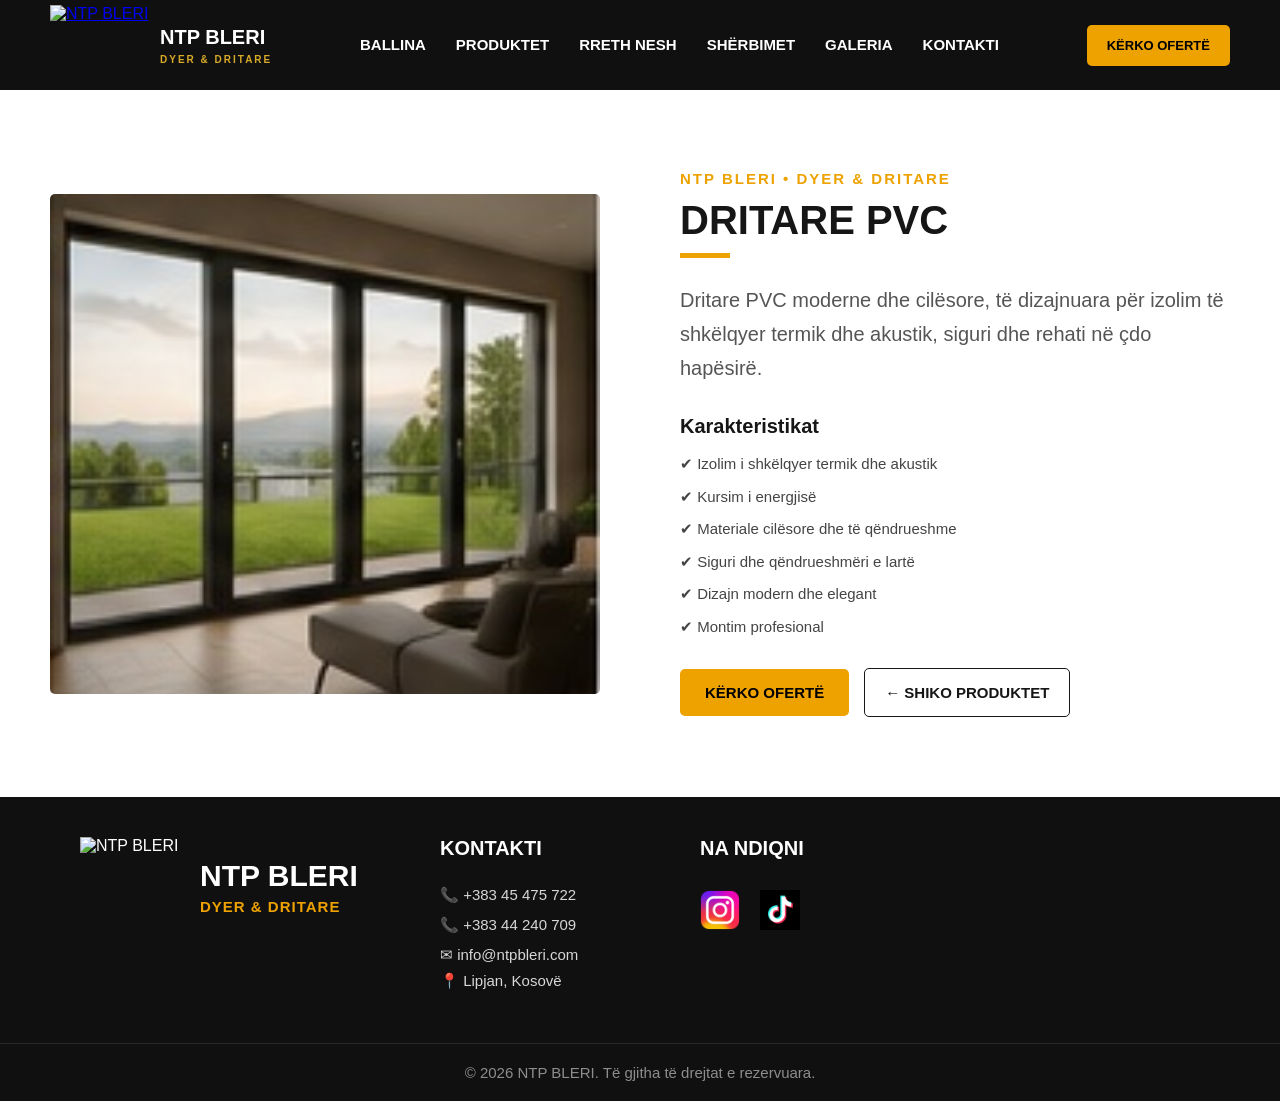
==== dritare-pvc.html @ d69d6bba "Perfundim i produkteve" ====
<!DOCTYPE html>
<html lang="en">
<head>
    <meta charset="UTF-8">
    <link rel="stylesheet" href="dritare-pvc.css">
    <meta name="viewport" content="width=device-width, initial-scale=1.0">
    <title>Dritare PVC</title>
</head>
<body>

    <header>

        <div class="brand">
            <a href="#section-2">
                <img src="images/logo.png" class="logo" alt="NTP BLERI">
            </a>
            <div class="brand-text">
                <h1>NTP BLERI</h1>
                <h2>DYER & DRITARE</h2>
            </div>
        </div>

        <nav>
            <ul> 
                <li><a href ="index.html#section-2">BALLINA</a></li>
                <li><a href ="index.html#section-4">PRODUKTET</a></li>
                <li><a href ="index.html#section-5">RRETH NESH</a></li>
                <li><a href ="index.html#section-6">SHËRBIMET</a></li>
                <li><a href ="index.html#section-7">GALERIA</a></li>
                <li><a href ="index.html#footer">KONTAKTI</a></li>
            </ul>
        </nav>

        <a href="oferte.html" class="buton">KËRKO OFERTË</a>
                
    </header>

    <main class="product-detail">
        <div class="product-detail-image">
            <img src="images/dritare-pvc.jpeg" alt="Dritare PVC">
        </div>

        <div class="product-detail-text">
            <span class="product-category">NTP BLERI • DYER & DRITARE</span>
            <h1>DRITARE PVC</h1>

            <div class="product-line"></div>
            <p class="product-intro">
                Dritare PVC moderne dhe cilësore, të dizajnuara për
                izolim të shkëlqyer termik dhe akustik, siguri dhe
                rehati në çdo hapësirë.
            </p>
            <h2>Karakteristikat</h2>
            <ul>
                <li>✔ Izolim i shkëlqyer termik dhe akustik</li>
                <li>✔ Kursim i energjisë</li>
                <li>✔ Materiale cilësore dhe të qëndrueshme</li>
                <li>✔ Siguri dhe qëndrueshmëri e lartë</li>
                <li>✔ Dizajn modern dhe elegant</li>
                <li>✔ Montim profesional</li>
            </ul>
            <div class="product-actions">
                <a href="oferte.html" class="main-button">KËRKO OFERTË</a>
                <a href="produktet.html" class="back-button"> ← SHIKO PRODUKTET</a>
            </div>

        </div>
    </main>

    <footer id="footer">
        <div class="footer-container">
            <div class="footer-logo">
                <img src="images/logo.png" alt="NTP BLERI">
                <div class="footer-text">
                    <h2>NTP BLERI</h2>
                    <p>DYER & DRITARE</p>
                </div>
            </div>

            <div class="footer-column">
                <h3>KONTAKTI</h3>
                <a href="tel:+383 45 475 722">📞 +383 45 475 722</a>
                <a href="tel:+383 44 240 709">📞 +383 44 240 709</a>
                <a href="mailto:info@ntpbleri.com">✉  info@ntpbleri.com</a>
                <p>📍 Lipjan, Kosovë</p>
            </div>

            <div class="footer-column">
                <h3>NA NDIQNI</h3>
                <div class="social-icon">
                    <a href="https://www.instagram.com/ntpbleri?stkn=cW5sejU4azNnOTBm" target="_blank" aria-label="Instagram">
                        <img src="images/instagram.png" alt="Instagram">
                    </a>
                    <a href="https://www.tiktok.com/@bleriplast0" target="_blank"  aria-label="TikTok">
                        <img src="images/tiktok.webp" alt="TikTok">
                    </a>
                </div>

            </div>
        </div>

        <div class="copyright">
            © 2026 NTP BLERI. Të gjitha të drejtat e rezervuara.
        </div>

    </footer>


    
</body>
</html>
---- dritare-pvc.css ----
*{
    margin: 0;
    padding: 0;
    box-sizing: border-box;
}

body{
    width: 100%;
    font-family:sans-serif;
    background-color: white;
}

header{
    width: 100%;
    height: 90px;
    background-color: rgb(16, 16, 16);
    padding: 0 50px;
    display: flex;
    justify-content: space-between;
    align-items: center;
}

.brand{
    display: flex;
    align-items: center;
    gap: 10px;
}

.brand-text{
    display: flex;
    flex-direction: column;
    gap: 5px;
}

.brand-text h1{
    color:white;
    font-size: 20px;
    margin: 0;
}

.brand-text h2{
    color: #d9a928;
    font-size: 10px;
    letter-spacing: 2px;
    margin: 0;
}

.logo{
    width: 100px;
    height: 80px;
    display: block;
}

nav ul{
    display: flex;
    align-items:center;
    list-style:none;
    gap: 30px;
}

nav ul li a{
    color:white;
    text-decoration: none;
    font-size: 15px;
    font-weight: 600;
}

nav ul li a:hover{
    color: #d9a928;
}

.buton{
    display: inline-block;
    background-color: #eda200;
    text-decoration: none;
    color: black;
    border: none;
    padding: 13px 20px;
    font-size: 13px;
    font-weight: bold;
    cursor: pointer;
    border-radius: 5px;
}

.buton:hover{
    background-color: #d9a928;
}

.product-detail{
    max-width: 1500px;
    margin: 0 auto;
    min-height: 600px;
    padding: 80px 50px;
    display: flex;
    align-items: center;
    justify-content: space-between;
    gap: 80px;
}

.product-detail-image{
    width: 50%;
}

.product-detail-image img{
    width: 100%;
    height: 500px;
    object-fit: cover;
    display: block;
    border-radius: 5px;
}

.product-detail-text{
    width: 50%;
}

.product-category{
    color: #eda200;
    font-size: 15px;
    font-weight: bold;
    letter-spacing: 2px;
}

.product-detail-text h1{
    color: #161616;
    font-size: 40px;
    font-weight: 700;
    margin: 10px 0;
}

.product-line{
    width: 50px;
    height: 5px;
    background-color: #eda200;
    margin-bottom: 25px;
}

.product-intro{
    color: #555;
    font-size: 20px;
    line-height: 1.7;
    margin-bottom: 30px;
}

.product-detail-text h2{
    color: #161616;
    font-size: 20px;
    margin-bottom: 15px;
}

.product-detail-text ul{
    list-style: none;
}

.product-detail-text li{
    color: #444;
    font-size: 15px;
    line-height: 1.5;
    margin-bottom: 10px;
}

.product-actions{
    display: flex;
    align-items: center;
    gap: 15px;
    margin-top: 30px;
}

.main-button{
    display: inline-block;
    background-color: #eda200;
    color: black;
    text-decoration: none;
    padding: 15px 25px;
    font-size: 15px;
    font-weight: bold;
    border-radius: 5px;
}

.main-button:hover{
    background-color: #d9a928;
}

.back-button{
    display: inline-block;
    color: #161616;
    text-decoration: none;
    border: 1px solid #161616;
    padding: 15px 20px;
    font-size: 15px;
    font-weight: bold;
    border-radius: 5px;
}

.back-button:hover{
    background-color: #161616;
    color: white;
}

#footer{
    width: 100%;
    background-color: rgb(16, 16, 16);
    color: white;
    padding-top: 40px;
}

.footer-container{
    width: 100%;
    display: grid;
    grid-template-columns: 1.5fr 1fr 1.2fr 1fr;
    gap: 60px;
    padding: 0 80px 30px 80px;
    align-items: start;
}

.footer-logo{
    display: flex;
    align-items: center;
    gap: 20px;
}

.footer-logo img{
    width: 100px;
    height: 100px;
    object-fit: contain;
}

.footer-text{
    display: flex;
    flex-direction: column;
}

.footer-text h2{
    margin: 0;
    font-size: 30px;
    font-weight: 700;
    color: white;
}

.footer-text p{
    margin: 5px 0 0;
    font-size: 15px;
    font-weight: 700;
    color:  #eda200;
    letter-spacing: 1px;
}

.footer-column{
    display: flex;
    flex-direction: column;
}

.footer-column h3{
    margin: 0 0 20px 0;
    font-size: 20px;
    font-weight: 700;
    color: white;
}

.footer-column a{
    color: #d7d7d7;
    text-decoration: none;
    font-size: 15px;
    line-height: 2;
    transition: 0.3s;
}

.footer-column a:hover{
    color:  #eda200;
}

.footer-column p{
    margin: 0 0 20px 0;
    color: #d7d7d7;
    font-size: 15px;
    line-height: 1.5;
}

.social-icon{
    display: flex;
    gap: 20px;
    margin-top: 10px;
}

.social-icon a{
    width: 40px;
    height: 40px;
    display: flex;
    align-items: center;
    justify-content: center;
    text-decoration: none;
}

.social-icon img{
    width: 40px;
    height: 40px;
    object-fit: contain;
}

.social-icon a:hover{
    background-color:  #eda200;
    border-color:  #d9a928;
    color: #10151a;
}

.copyright{
    width: 100%;
    text-align: center;
    color: #8d8d8d;
    font-size: 15px;
    padding: 20px 0;
    border-top: 1px solid rgba(255,255,255,0.1);
}
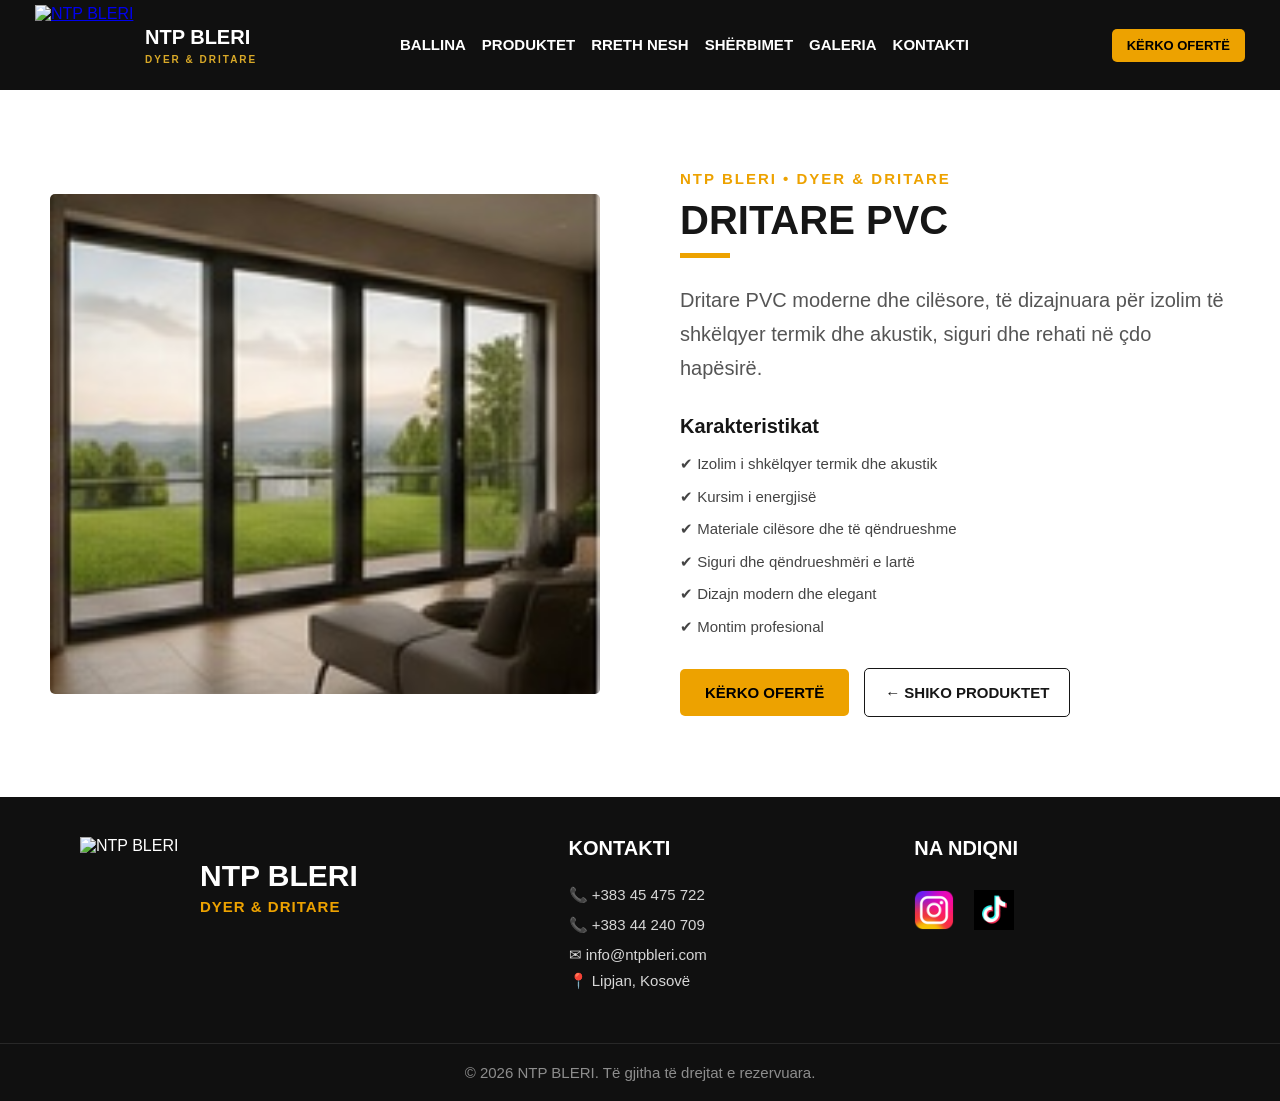
==== commit 7bc22e12: "Finalizimi i projektit" ====
--- a/dritare-pvc.html
+++ b/dritare-pvc.html
@@ -3,6 +3,7 @@
 <head>
     <meta charset="UTF-8">
     <link rel="stylesheet" href="dritare-pvc.css">
+    <link rel="stylesheet" href="responsive.css">
     <meta name="viewport" content="width=device-width, initial-scale=1.0">
     <title>Dritare PVC</title>
 </head>
@@ -11,7 +12,7 @@
     <header>
 
         <div class="brand">
-            <a href="#section-2">
+            <a href="index.html#section-2">
                 <img src="images/logo.png" class="logo" alt="NTP BLERI">
             </a>
             <div class="brand-text">
@@ -79,8 +80,8 @@
 
             <div class="footer-column">
                 <h3>KONTAKTI</h3>
-                <a href="tel:+383 45 475 722">📞 +383 45 475 722</a>
-                <a href="tel:+383 44 240 709">📞 +383 44 240 709</a>
+                <a href="tel:+38345475722">📞 +383 45 475 722</a>
+                <a href="tel:+38344240709">📞 +383 44 240 709</a>
                 <a href="mailto:info@ntpbleri.com">✉  info@ntpbleri.com</a>
                 <p>📍 Lipjan, Kosovë</p>
             </div>
--- a/dritare-pvc.css
+++ b/dritare-pvc.css
@@ -14,10 +14,14 @@
     width: 100%;
     height: 90px;
     background-color: rgb(16, 16, 16);
-    padding: 0 50px;
+    padding: 0 35px;
     display: flex;
     justify-content: space-between;
     align-items: center;
+    position: fixed;
+    top: 0;
+    left: 0;
+    z-index: 1000;
 }
 
 .brand{
@@ -55,7 +59,7 @@
     display: flex;
     align-items:center;
     list-style:none;
-    gap: 30px;
+    gap: 16px;
 }
 
 nav ul li a{
@@ -63,6 +67,7 @@
     text-decoration: none;
     font-size: 15px;
     font-weight: 600;
+    white-space: nowrap;
 }
 
 nav ul li a:hover{
@@ -75,11 +80,13 @@
     text-decoration: none;
     color: black;
     border: none;
-    padding: 13px 20px;
+    padding: 9px 15px;
     font-size: 13px;
     font-weight: bold;
     cursor: pointer;
     border-radius: 5px;
+    white-space: nowrap;
+    flex-shrink: 0;
 }
 
 .buton:hover{
@@ -90,7 +97,7 @@
     max-width: 1500px;
     margin: 0 auto;
     min-height: 600px;
-    padding: 80px 50px;
+    padding: 170px 50px 80px;
     display: flex;
     align-items: center;
     justify-content: space-between;
@@ -206,7 +213,7 @@
 .footer-container{
     width: 100%;
     display: grid;
-    grid-template-columns: 1.5fr 1fr 1.2fr 1fr;
+    grid-template-columns: 1.5fr 1fr 1fr;
     gap: 60px;
     padding: 0 80px 30px 80px;
     align-items: start;
@@ -298,8 +305,6 @@
 
 .social-icon a:hover{
     background-color:  #eda200;
-    border-color:  #d9a928;
-    color: #10151a;
 }
 
 .copyright{
@@ -309,4 +314,130 @@
     font-size: 15px;
     padding: 20px 0;
     border-top: 1px solid rgba(255,255,255,0.1);
+}
+
+@media(min-width: 769px) and (max-width: 1024px){
+    #section-1{
+        height: auto;
+        min-height: 90px;
+    }
+
+    header{
+        padding: 15px 30px;
+        flex-wrap: wrap;
+        height: auto;
+        gap: 15px;
+    }
+
+    nav{
+        width: 100%;
+    }
+
+    nav ul{
+        flex-wrap: wrap;
+        justify-content: center;
+        gap: 8px 12px;
+    }
+
+    .buton{
+        margin: 0 auto;
+        padding: 8px 14px;
+        font-size: 13px;
+    }
+
+    .product-detail{
+        flex-direction: column;
+        gap: 40px;
+        padding: 200px 30px 60px;
+    }
+
+    .product-detail-image,  .product-detail-text{
+        width: 100%;
+    }
+
+    .product-detail-image img{
+        height: 450px;
+    }
+
+    .footer-container{
+        grid-template-columns: repeat(2, 1fr);
+    }
+}
+
+@media (max-width: 768px){
+    #section-1{
+        height: auto;
+        min-height: 90px;
+    }
+    header{
+        padding: 15px 20px;
+        flex-wrap: wrap;
+        height: auto;
+        gap: 15px;
+    }
+
+    .brand{
+        width: 100%;
+        justify-content: center;
+    }
+
+    nav{
+        width: 100%;
+    }
+
+    nav ul{
+        flex-wrap: wrap;
+        justify-content: center;
+        gap: 8px 12px;
+    }
+
+    .buton{
+        margin: 0 auto;
+        padding: 8px 14px;
+        font-size: 13px;
+    }
+
+    .product-detail{
+        flex-direction: column;
+        gap: 35px;
+        padding: 230px 20px 50px;
+    }
+
+    .product-detail-image,  .product-detail-text{
+        width: 100%;
+    }
+
+    .product-detail-image img{
+        height: 350px;
+    }
+
+    .product-detail-text h1{
+        font-size: 30px;
+    }
+
+    .product-intro{
+        font-size: 17px;
+    }
+
+    .product-actions{
+        flex-direction: column;
+        align-items: stretch;
+    }
+
+    .main-button, .back-button{
+        text-align: center;
+    }
+
+    .footer-container{
+        grid-template-columns: 1fr;
+        text-align: center;
+    }
+
+    .footer-column{
+        align-items: center;
+    }
+
+    .social-icon{
+        justify-content: center;
+    }
 }
--- a/responsive.css
+++ b/responsive.css
@@ -0,0 +1,298 @@
+html{
+    scroll-padding-top: clamp(150px, 32vh, 220px);
+}
+
+img{
+    max-width: 100%;
+}
+
+@media (max-width: 1024px){
+    #section-1{
+        position: sticky;
+        top: 0;
+        height: auto;
+        min-height: 0;
+    }
+
+    .header{
+        height: auto;
+    }
+
+    header{
+        position: sticky;
+        top: 0;
+        z-index: 1000;
+        width: 100%;
+        height: auto;
+        min-height: 90px;
+        padding: 12px clamp(16px, 4vw, 30px);
+        display: flex;
+        flex-wrap: wrap;
+        align-items: center;
+        justify-content: space-between;
+        gap: 12px;
+    }
+
+    #section-1 header{
+        position: static;
+    }
+
+    .brand{
+        order: 0;
+        min-width: 0;
+    }
+
+    .logo{
+        width: clamp(72px, 12vw, 100px);
+        height: auto;
+        max-height: 80px;
+        object-fit: contain;
+    }
+
+    .brand-text h1{
+        font-size: clamp(17px, 2.5vw, 20px);
+    }
+
+    .brand-text h2{
+        letter-spacing: clamp(1px, 0.3vw, 2px);
+    }
+
+    nav{
+        order: 2;
+        width: 100%;
+        flex: 1 0 100%;
+        min-width: 0;
+    }
+
+    nav ul{
+        flex-wrap: wrap;
+        justify-content: center;
+        gap: 8px clamp(8px, 1.5vw, 15px);
+    }
+
+    nav ul li a{
+        font-size: clamp(12px, 1.5vw, 15px);
+        white-space: nowrap;
+    }
+
+    .buton,
+    .button{
+        order: 1;
+        margin: 0;
+        padding: 8px 12px;
+        font-size: 13px;
+        white-space: nowrap;
+    }
+
+    section.gallery{
+        height: auto;
+        min-height: clamp(300px, 45vh, 400px);
+        margin-top: 0;
+        padding: 40px 0;
+    }
+
+    section.about{
+        padding: clamp(60px, 10vh, 100px) clamp(20px, 5vw, 50px) 60px;
+    }
+
+    section.offer{
+        margin-top: 0;
+        padding: clamp(50px, 8vh, 80px) clamp(20px, 5vw, 50px) 60px;
+    }
+
+    section.product{
+        padding: clamp(60px, 8vh, 100px) clamp(20px, 5vw, 50px) 70px;
+    }
+
+    .product-detail{
+        min-height: 0;
+        padding: clamp(32px, 6vw, 60px) clamp(20px, 5vw, 50px) 50px;
+    }
+
+    .product-detail-image,
+    .product-detail-text{
+        min-width: 0;
+    }
+
+    .product-detail-image img{
+        width: 100%;
+        height: clamp(240px, 55vw, 450px);
+    }
+}
+
+@media (max-width: 768px){
+    header{
+        padding: 12px clamp(14px, 5vw, 22px);
+        gap: 10px;
+    }
+
+    .brand{
+        flex: 0 0 100%;
+        justify-content: center;
+    }
+
+    nav{
+        order: 1;
+    }
+
+    nav ul{
+        column-gap: clamp(8px, 3vw, 14px);
+        row-gap: 8px;
+    }
+
+    .buton,
+    .button{
+        order: 2;
+        margin: 0 auto;
+    }
+
+    #section-2{
+        height: clamp(440px, 72vh, 600px);
+        height: clamp(440px, 72svh, 600px);
+    }
+
+    .blur-section{
+        width: 100%;
+        background: linear-gradient(to right, rgba(10, 15, 20, 0.96), rgba(10, 15, 20, 0.82));
+    }
+
+    .text{
+        left: clamp(16px, 5vw, 32px);
+        width: calc(100% - clamp(32px, 10vw, 64px));
+        max-width: none;
+    }
+
+    .text h1{
+        font-size: clamp(30px, 8vw, 44px);
+    }
+
+    .description{
+        font-size: clamp(14px, 4vw, 16px);
+    }
+
+    .button-1,
+    .button-2{
+        min-height: 48px;
+        align-items: center;
+        justify-content: center;
+    }
+
+    .feature{
+        padding: 15px clamp(10px, 4vw, 25px);
+        gap: clamp(12px, 4vw, 20px);
+    }
+
+    .feature-text h3{
+        font-size: clamp(13px, 4vw, 15px);
+    }
+
+    #section-4,
+    #section-5,
+    #section-6,
+    #section-7,
+    #section-8,
+    .products-section,
+    .gallery-section{
+        padding-left: clamp(16px, 5vw, 30px);
+        padding-right: clamp(16px, 5vw, 30px);
+    }
+
+    .products-title h2,
+    .services-title h2,
+    .gallery-title h2,
+    .why-title h2{
+        font-size: clamp(25px, 7vw, 30px);
+    }
+
+    section.gallery{
+        min-height: clamp(280px, 48vh, 360px);
+        padding: 30px 0;
+    }
+
+    .gallery-content{
+        padding: 0 clamp(16px, 5vw, 24px);
+    }
+
+    .gallery-grid{
+        grid-template-columns: minmax(0, 1fr);
+    }
+
+    .gallery-item{
+        height: clamp(220px, 70vw, 300px);
+    }
+
+    section.about{
+        padding: 55px clamp(16px, 5vw, 24px) 45px;
+    }
+
+    section.offer{
+        padding: 50px clamp(16px, 5vw, 24px);
+    }
+
+    section.product{
+        padding: 55px clamp(16px, 5vw, 24px) 60px;
+    }
+
+    .products-heading-right{
+        min-width: 0;
+    }
+
+    .product-detail{
+        padding: 32px clamp(16px, 5vw, 24px) 45px;
+    }
+
+    .product-detail-image img{
+        height: clamp(220px, 72vw, 350px);
+    }
+
+    .product-detail-text h1{
+        font-size: clamp(27px, 8vw, 34px);
+        overflow-wrap: anywhere;
+    }
+
+    .product-intro{
+        font-size: clamp(16px, 4.5vw, 18px);
+    }
+
+    .footer-container{
+        padding-left: clamp(16px, 5vw, 30px);
+        padding-right: clamp(16px, 5vw, 30px);
+    }
+
+    .footer-logo{
+        flex-wrap: wrap;
+        gap: 10px;
+    }
+
+    .footer-text h2{
+        font-size: clamp(24px, 7vw, 30px);
+    }
+}
+
+@media (max-width: 360px){
+    .logo{
+        width: 68px;
+    }
+
+    .brand{
+        gap: 6px;
+    }
+
+    .brand-text h1{
+        font-size: 16px;
+    }
+
+    .brand-text h2{
+        font-size: 9px;
+    }
+
+    nav ul li a{
+        font-size: 11px;
+    }
+
+    .buton,
+    .button{
+        max-width: 100%;
+        font-size: 12px;
+    }
+}
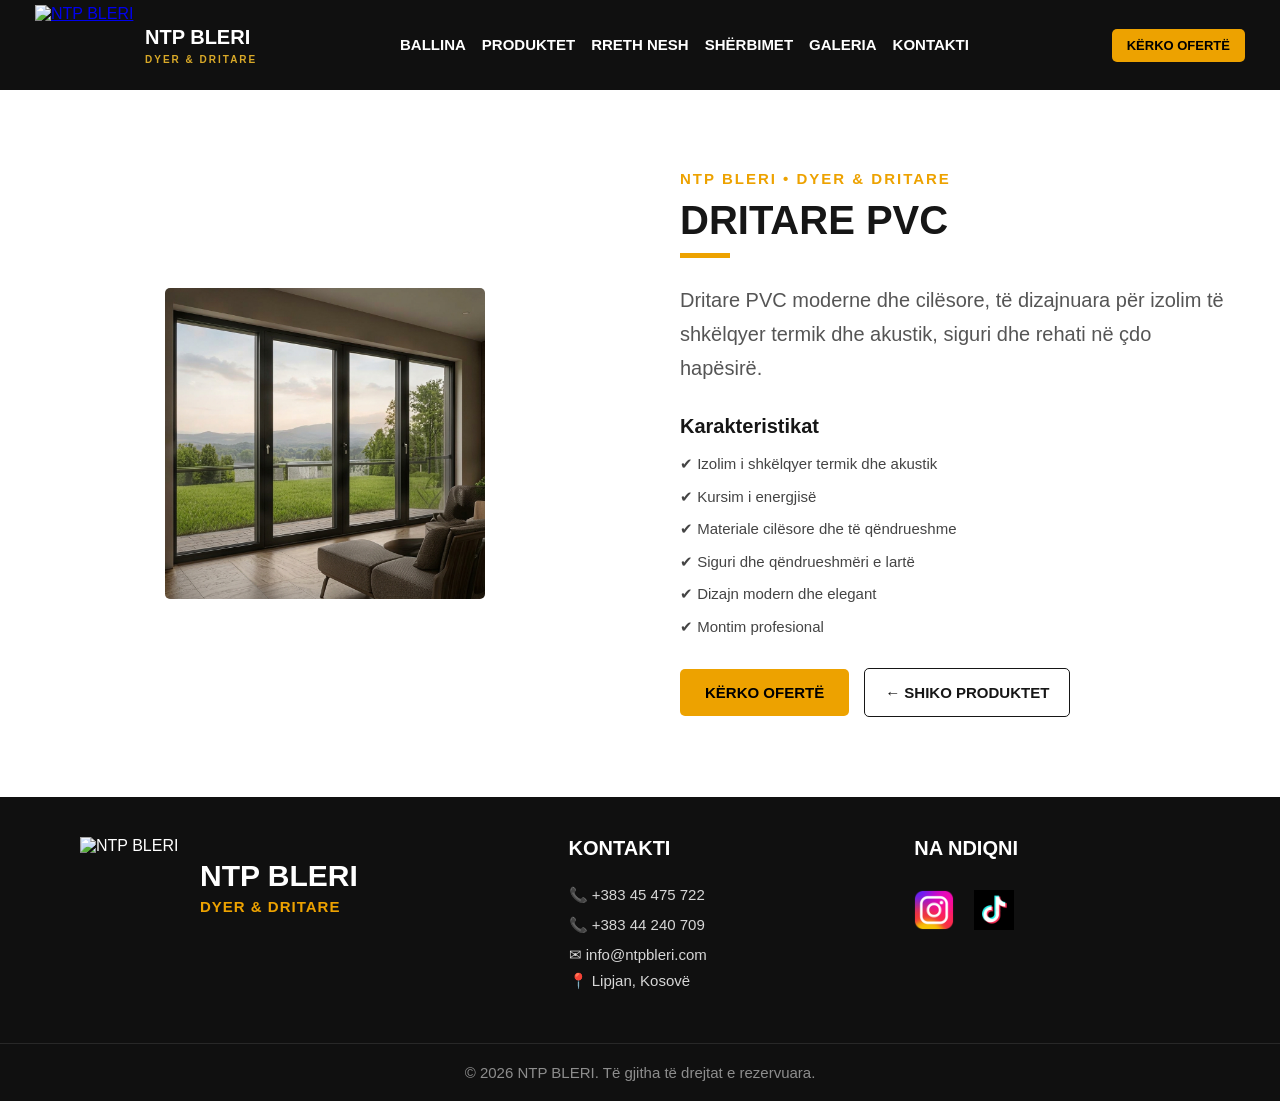
==== commit b81c9eea: "Finalizimi projektit" ====
--- a/dritare-pvc.html
+++ b/dritare-pvc.html
@@ -5,7 +5,7 @@
     <link rel="stylesheet" href="dritare-pvc.css">
     <link rel="stylesheet" href="responsive.css">
     <meta name="viewport" content="width=device-width, initial-scale=1.0">
-    <title>Dritare PVC</title>
+    <title>Dritare PVC | NTP Bleri</title>
 </head>
 <body>
 
@@ -38,7 +38,7 @@
 
     <main class="product-detail">
         <div class="product-detail-image">
-            <img src="images/dritare-pvc.jpeg" alt="Dritare PVC">
+            <img src="images/DritarePVC.jpg" alt="Dritare PVC të zeza me pamje nga oborri">
         </div>
 
         <div class="product-detail-text">
--- a/responsive.css
+++ b/responsive.css
@@ -153,7 +153,8 @@
 
     .blur-section{
         width: 100%;
-        background: linear-gradient(to right, rgba(10, 15, 20, 0.96), rgba(10, 15, 20, 0.82));
+        background: linear-gradient(to right, rgba(10, 15, 20, 0.88), rgba(10, 15, 20, 0.5) 55%, rgba(10, 15, 20, 0.12));
+        backdrop-filter: none;
     }
 
     .text{
@@ -296,3 +297,14 @@
         font-size: 12px;
     }
 }
+
+.product-detail-image img[src$="DyerHyrese.jpg"],
+.product-detail-image img[src$="DritarePVC.jpg"],
+.product-detail-image img[src$="DyerRreshqtese.jpg"],
+.product-detail-image img[src$="RolodheGrila.jpg"]{
+    width: min(100%, 320px);
+    height: auto;
+    max-height: 320px;
+    object-fit: contain;
+    margin: 0 auto;
+}
